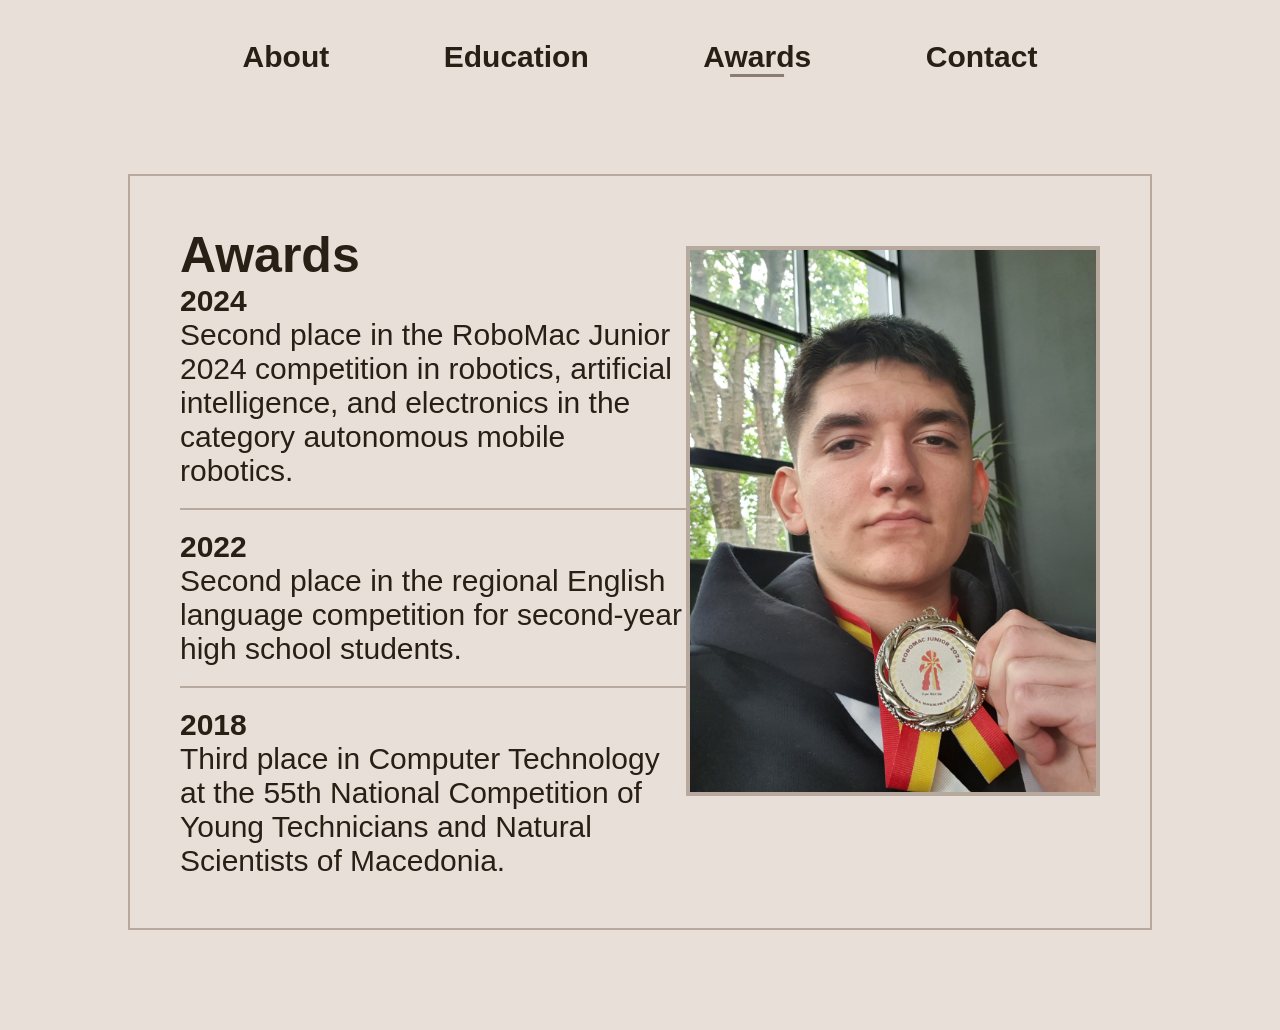
==== awards.html @ 26a43f7d "Initial commit" ====
<!DOCTYPE html>
<html lang="en">
<head>
    <meta charset="UTF-8" />
    <title>Awards</title>
    <link rel="stylesheet" href="style.css" />
</head>
<body>
<nav class="menu">
    <ul class="nav-links">
        <li><a href="index.html">About</a></li>
        <li><a href="education.html">Education</a></li>
        <li><a class="current" href="awards.html">Awards</a></li>
        <li><a href="contact.html">Contact</a></li>
    </ul>
</nav>

<section class="content">
    <div class="content-text education-text">
        <h1>Awards</h1>

        <div class="education-block">
            <p class="year">2024</p>
            <p>Second place in the RoboMac Junior 2024 competition in robotics, artificial intelligence, and electronics in the category autonomous mobile robotics.</p>
        </div>

        <div class="education-block">
            <p class="year">2022</p>
            <p>Second place in the regional English language competition for second-year high school students.</p>
        </div>

        <div class="education-block">
            <p class="year">2018</p>
            <p>Third place in Computer Technology at the 55th National Competition of Young Technicians and Natural Scientists of Macedonia.</p>
        </div>
    </div>
    <div class="content-image awards-image">
        <img src="images/awards.jpg" alt="Awards Image" />
    </div>
</section>
</body>
</html>
---- style.css ----
*{
    padding: 0;
    margin: 0;
    box-sizing: border-box;
}

html {
    font-size: 16px;
}

body{
    background-color: #e7dfd8;
    font-family: 'Agrandir', 'Segoe UI', Tahoma, Geneva, Verdana, sans-serif;
    color: #281f15;
}

@font-face {
    font-family: 'Agrandir';
    src: url('fonts/Agrandir-Regular.otf') format('opentype');
    font-weight: normal;
    font-style: normal;
    font-display: swap;
}

.menu{
    display: flex;
    justify-content: center;
    align-items: center;
    width: 80%;
    margin: 2.5rem auto;
}

.nav-links{
    list-style-type: none;
    display: flex;
    flex: 1;
    justify-content: space-evenly;
}

.nav-links li a {
    color: #281f15;
    text-decoration: none;
    font-size: 1.875rem;
    position: relative;
    transition: color 0.3s ease;
    font-weight: bold;
}

.nav-links li a::after {
    content: '';
    position: absolute;
    width: 100%;
    transform: scaleX(0);
    height: 0.1875rem;
    bottom: -0.25rem;
    left: 0;
    background-color: #654f3a;
    transform-origin: right;
    transition: transform 0.3s ease;
}

.nav-links li a:hover::after {
    transform: scaleX(1);
    transform-origin: left;
}

.nav-links li a:hover {
    color: #654f3a;
}

.nav-links li a.current {
    color: #281f15 !important;
}

.nav-links li a.current::after {
    content: '';
    position: absolute;
    width: 50%;
    height: 0.1875rem;
    bottom: -0.25rem;
    left: 50%;
    background-color: #8b7d71;
    transform: translateX(-50%) scaleX(1);
    transform-origin: center;
    max-width: 3.75rem;
    min-width: 1.875rem;
}

.content{
    width: 80%;
    margin: 6.25rem auto;
    display: flex;
    border: 0.125rem solid #b7a99e;
    padding: 3.125rem;
    justify-content: space-between;
}

.content-text{
    display: flex;
    flex: 1.1;
    flex-direction: column;
}

.content-image {
    flex: 0.9;
    display: flex;
    justify-content: flex-end;
    align-items: center;
    height: 29.25rem;
}

.awards-image{
    height: 36.875rem;
}

.content-image img {
    max-height: 100%;
    max-width: 100%;
    height: auto;
    width: auto;
    display: block;
    border: 0.25rem solid #b7a99e;
    object-fit: contain;
}

.content-text h1{
    font-size: 3.125rem;
}

.content-text p{
    font-size: 1.875rem;
}

.contact-text ul {
    list-style: none;
    padding-left: 0;
    font-size: 1.5625rem;
}

.contact-icon {
    width: 2rem;
    height: 2rem;
    vertical-align: middle;
    margin-right: 0.625rem;
}

.contact-text ul li {
    display: flex;
    align-items: center;
    margin-bottom: 0.9375rem;
}

.contact-text ul li:last-child {
    margin-bottom: 0;
}

.contact-text ul li a {
    color: #281f15;
    font-size: 1.875rem;
    text-decoration: none;
    line-height: 2rem;
    transition: color 0.3s ease;
    cursor: pointer;
}

.contact-text ul li:last-child a {
    padding-top: 0.375rem;
}

.contact-text ul li a:hover {
    color: #654f3a;
}

.awards-text p {
    margin-bottom: 1.5em;
}

.awards-text p:last-child {
    margin-bottom: 0;
}

.education-text p.year{
    font-weight: bold;
}

.education-block {
    padding-bottom: 1.25rem;
    margin-bottom: 1.25rem;
    border-bottom: 0.125rem solid #b7a99e;
}

.education-block:last-child {
    border-bottom: none;
    margin-bottom: 0;
    padding-bottom: 0;
}

/* Responsive adjustments */
@media (max-width: 1200px) {
    .content, .menu {
        width: 98%;
        padding: 2.5rem;
        margin: 2.5rem auto;
    }
    .content-image {
        height: 22rem;
    }
    .awards-image {
        height: 28rem;
    }
    .content-text h1 {
        font-size: 2.5rem;
        line-height: 1.2;
    }
    .content-text p,
    .nav-links li a,
    .contact-text ul li a {
        font-size: 1.25rem;
        line-height: 1.5;
    }
}

@media (max-width: 900px) {
    .content, .menu {
        width: 100%;
        padding: 2rem;
        margin: 1.5rem auto;
    }
    .content {
        flex-direction: column;
        gap: 2rem;
    }
    .content-image,
    .awards-image {
        height: 18rem;
        margin-bottom: 1rem;
    }
    .content-text h1 {
        font-size: 2rem;
    }
    .nav-links {
        flex-direction: column;
        align-items: center;
        gap: 1rem;
    }
    .nav-links li a {
        font-size: 1.125rem;
        margin-bottom: 0.5rem;
    }
}

@media (max-width: 768px) {
    .content, .menu {
        padding: 1.5rem;
        margin: 1rem auto;
    }
    .content {
        flex-direction: column;
        gap: 1.5rem;
    }
    .content-image,
    .awards-image {
        height: 13rem;
        margin-bottom: 1rem;
    }
    .content-text h1 {
        font-size: 1.5rem;
    }
    .content-text p,
    .nav-links li a,
    .contact-text ul li a {
        font-size: 1rem;
    }
    .nav-links {
        gap: 0.5rem;
    }
}

@media (max-width: 480px) {
    .content, .menu {
        padding: 1rem;
        width: 100%;
        margin: 0.5rem auto;
    }
    .content {
        flex-direction: column;
        gap: 1rem;
        border-width: 0.0625rem;
        padding: 0.5rem;
    }
    .content-image,
    .awards-image {
        height: 8rem;
        margin-bottom: 0.5rem;
    }
    .content-text h1 {
        font-size: 1.125rem;
    }
    .content-text p,
    .nav-links li a,
    .contact-text ul li a {
        font-size: 0.875rem;
        line-height: 1.4;
    }
    .nav-links {
        gap: 0.25rem;
    }
    .contact-text ul li {
        margin-bottom: 0.5rem;
    }
    .education-block {
        padding-bottom: 0.5rem;
        margin-bottom: 0.5rem;
    }
}
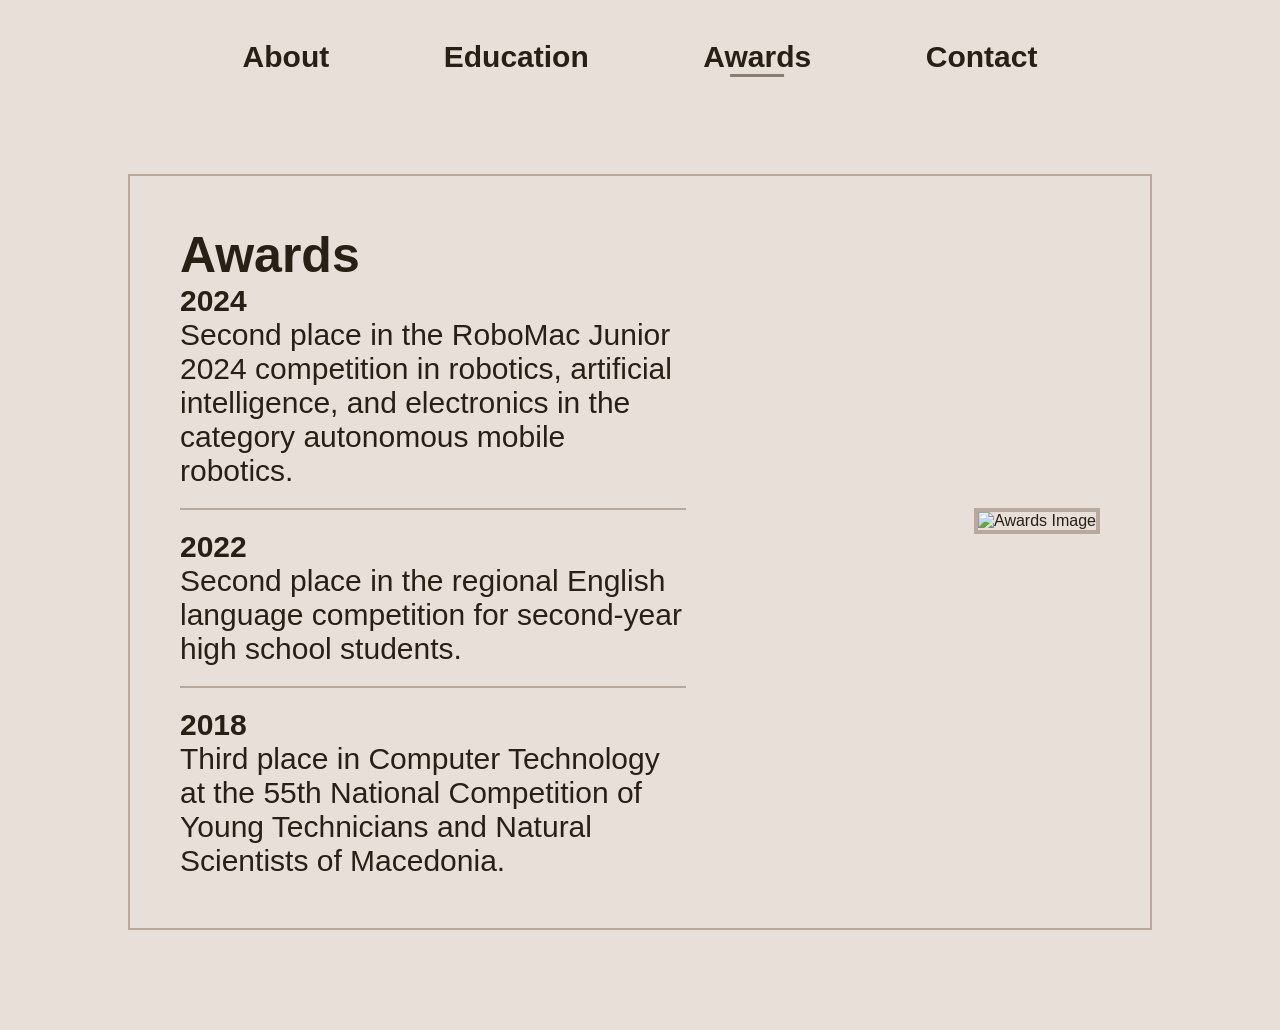
==== commit 619882b9: "add favicon and meta tags to all pages" ====
--- a/awards.html
+++ b/awards.html
@@ -2,8 +2,14 @@
 <html lang="en">
 <head>
     <meta charset="UTF-8" />
-    <title>Awards</title>
+    <title>Petar Stevkovski – Awards</title>
     <link rel="stylesheet" href="style.css" />
+    <meta name="viewport" content="width=device-width, initial-scale=1.0" />
+    <meta name="description" content="Personal website of Petar Stevkovski, CS student at FINKI." />
+    <link rel="apple-touch-icon" sizes="180x180" href="/apple-touch-icon.png">
+    <link rel="icon" type="image/png" sizes="32x32" href="/favicon-32x32.png">
+    <link rel="icon" type="image/png" sizes="16x16" href="/favicon-16x16.png">
+    <link rel="manifest" href="/site.webmanifest">
 </head>
 <body>
 <nav class="menu">
@@ -35,7 +41,7 @@
         </div>
     </div>
     <div class="content-image awards-image">
-        <img src="images/awards.jpg" alt="Awards Image" />
+        <img src="images/awards.webp" alt="Awards Image" />
     </div>
 </section>
 </body>
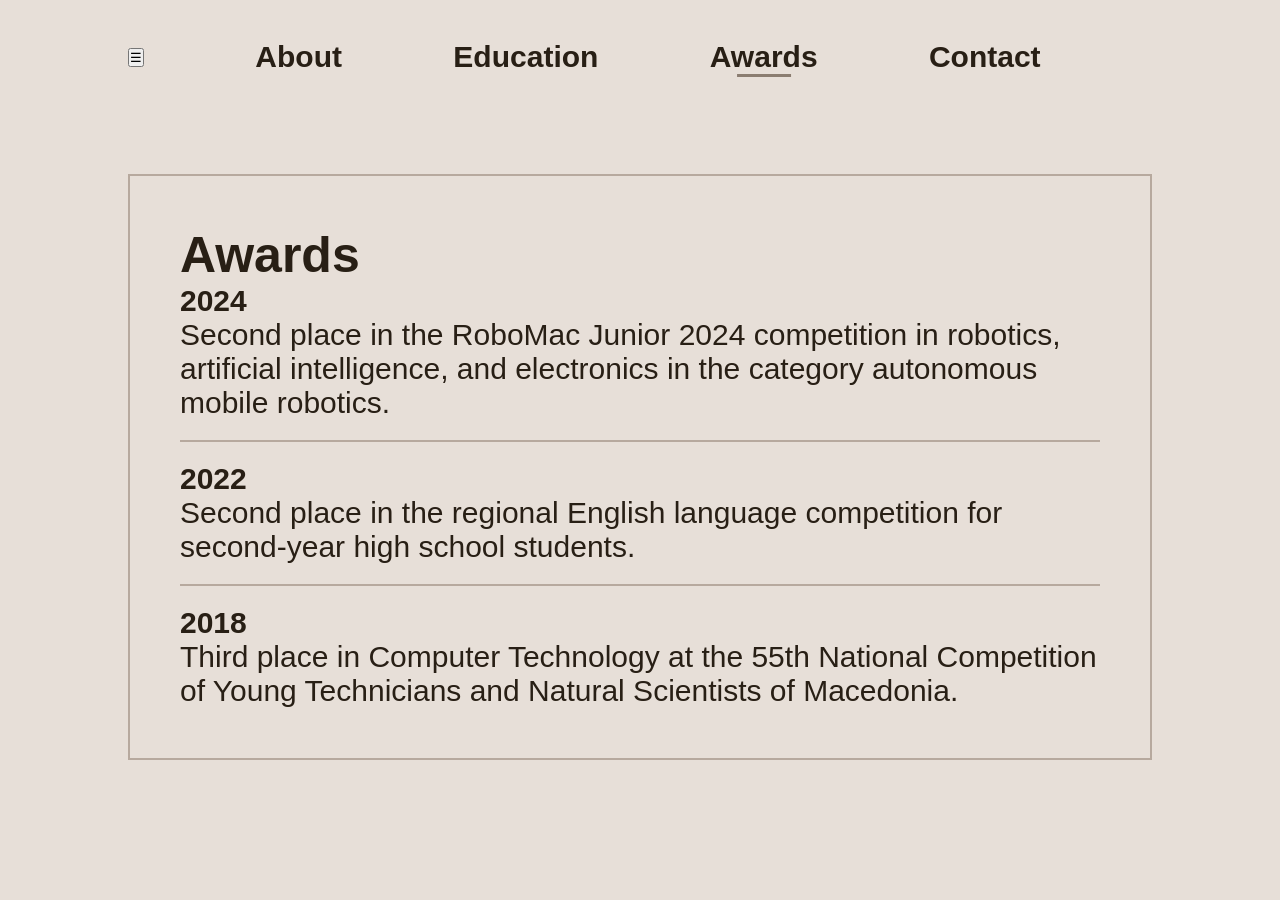
==== commit 96237d28: "removed image" ====
--- a/awards.html
+++ b/awards.html
@@ -5,14 +5,15 @@
     <title>Petar Stevkovski – Awards</title>
     <link rel="stylesheet" href="style.css" />
     <meta name="viewport" content="width=device-width, initial-scale=1.0" />
-    <meta name="description" content="Personal website of Petar Stevkovski, CS student at FINKI." />
-    <link rel="apple-touch-icon" sizes="180x180" href="/apple-touch-icon.png">
-    <link rel="icon" type="image/png" sizes="32x32" href="/favicon-32x32.png">
-    <link rel="icon" type="image/png" sizes="16x16" href="/favicon-16x16.png">
-    <link rel="manifest" href="/site.webmanifest">
+    <meta name="description" content="Personal website of Petar Stevkovski, CS student at FCSE." />
+    <link rel="apple-touch-icon" sizes="180x180" href="apple-touch-icon.png">
+    <link rel="icon" type="image/png" sizes="32x32" href="favicon-32x32.png">
+    <link rel="icon" type="image/png" sizes="16x16" href="favicon-16x16.png">
+    <link rel="manifest" href="site.webmanifest">
 </head>
 <body>
 <nav class="menu">
+    <button class="nav-toggle" aria-label="Toggle navigation">☰</button>
     <ul class="nav-links">
         <li><a href="index.html">About</a></li>
         <li><a href="education.html">Education</a></li>
@@ -40,9 +41,7 @@
             <p>Third place in Computer Technology at the 55th National Competition of Young Technicians and Natural Scientists of Macedonia.</p>
         </div>
     </div>
-    <div class="content-image awards-image">
-        <img src="images/awards.webp" alt="Awards Image" />
-    </div>
 </section>
+<script src="script.js"></script>
 </body>
 </html>
--- a/style.css
+++ b/style.css
@@ -70,6 +70,10 @@
 
 .nav-links li a.current {
     color: #281f15 !important;
+}
+
+.nav-links li a.current:hover {
+    color: #281f15;
 }
 
 .nav-links li a.current::after {
@@ -100,6 +104,13 @@
     flex: 1.1;
     flex-direction: column;
 }
+.about-text p {
+    margin-bottom: 1em;
+}
+
+.about-text p:last-child {
+    margin-bottom: 0;
+}
 
 .content-image {
     flex: 0.9;
@@ -195,7 +206,6 @@
     padding-bottom: 0;
 }
 
-/* Responsive adjustments */
 @media (max-width: 1200px) {
     .content, .menu {
         width: 98%;
@@ -290,8 +300,7 @@
     }
     .content-image,
     .awards-image {
-        height: 8rem;
-        margin-bottom: 0.5rem;
+        display: none;
     }
     .content-text h1 {
         font-size: 1.125rem;
